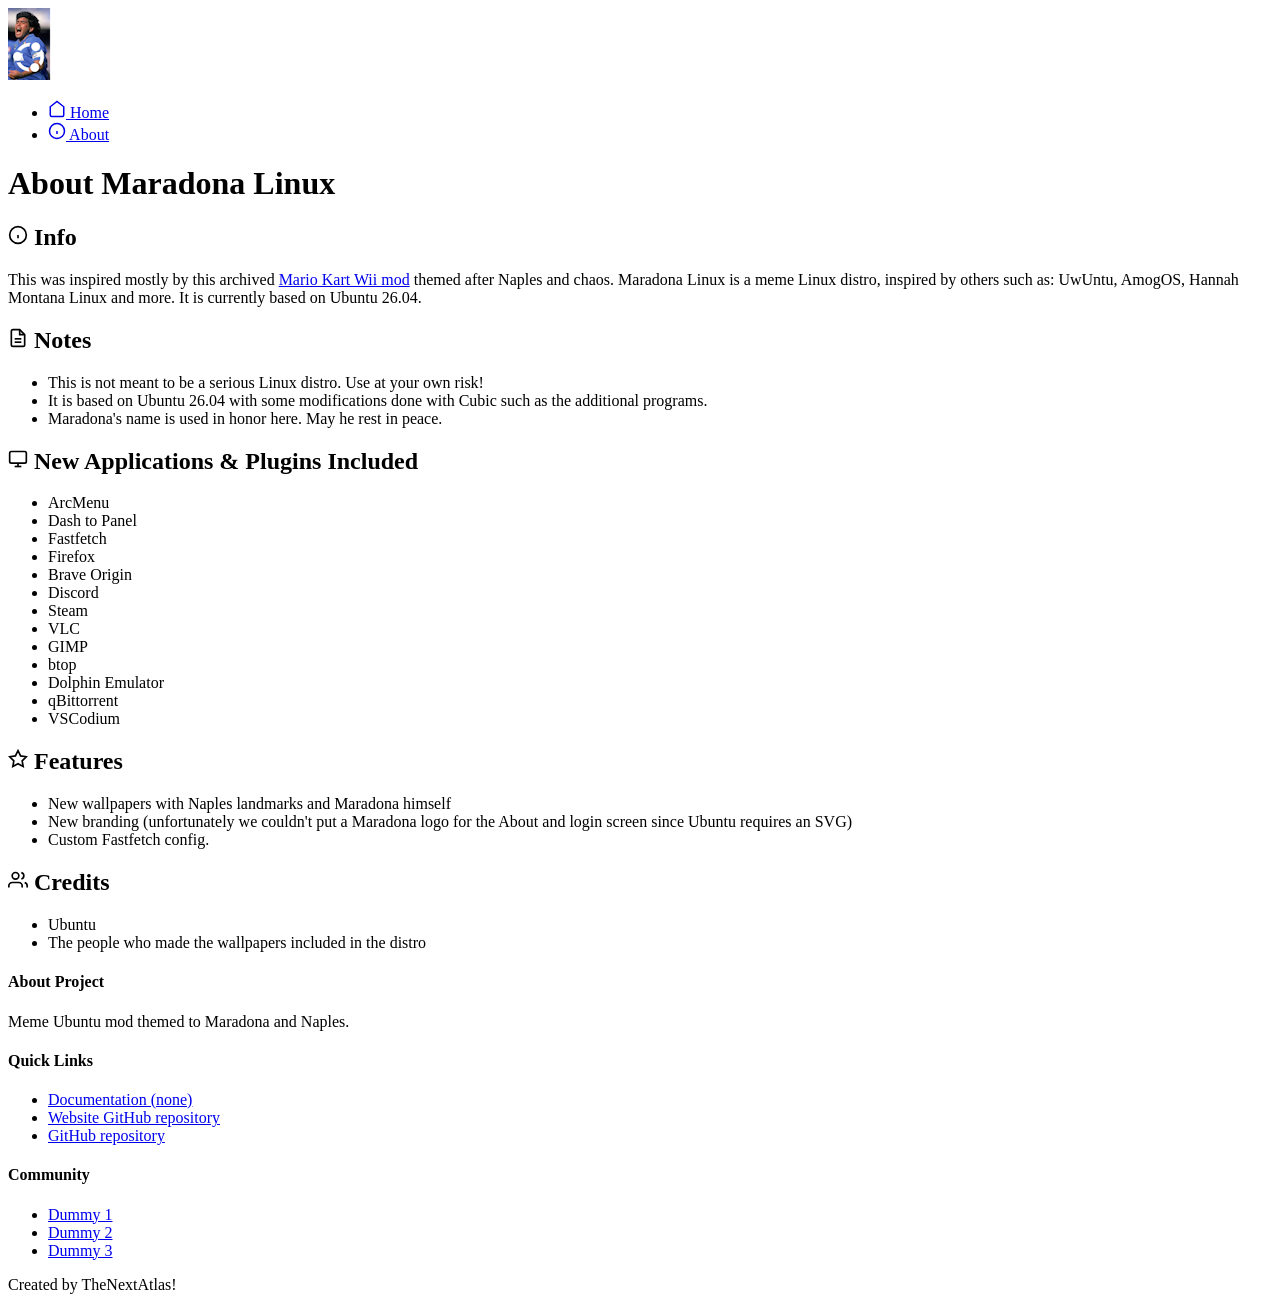
==== about.html @ fb1e4fa9 "Add files via upload" ====
<!DOCTYPE html>
<html lang="en">
<head>
  <meta charset="UTF-8">
  <meta name="viewport" content="width=device-width, initial-scale=1.0">
  <title>Maradona Linux / About</title>
  <link rel="stylesheet" href="css/style-info.css">
</head>
<body>

  <nav class="navbar">
    <a href="index.html" class="brand">
      <img src="logo.png" alt="Logo" class="brand-logo">
    </a>
    <ul class="nav-links">
      <li>
        <a href="index.html">
          <svg width="18" height="18" viewBox="0 0 24 24" fill="none" stroke="currentColor" stroke-width="2"><path d="M3 9l9-7 9 7v11a2 2 0 0 1-2 2H5a2 2 0 0 1-2-2z"/></svg>
          Home
        </a>
      </li>
      <li>
        <a href="about.html">
          <svg width="18" height="18" viewBox="0 0 24 24" fill="none" stroke="currentColor" stroke-width="2"><circle cx="12" cy="12" r="10"/><line x1="12" y1="16" x2="12" y2="12"/><line x1="12" y1="8" x2="12.01" y2="8"/></svg>
          About
        </a>
       </li>
        </ul>
    </nav>

  <div class="hero-banner">
    <h1>About Maradona Linux</h1>
  </div>

  <main class="container">

    <div class="section-card">
      <h2 class="section-title">
        <svg width="20" height="20" viewBox="0 0 24 24" fill="none" stroke="currentColor" stroke-width="2"><circle cx="12" cy="12" r="10"/><line x1="12" y1="16" x2="12" y2="12"/><line x1="12" y1="8" x2="12.01" y2="8"/></svg>
        Info
      </h2>
      <p>This was inspired mostly by this archived <a href="https://archive.org/details/maradona-kart-oui_202604">Mario Kart Wii mod</a> themed after Naples and chaos.
Maradona Linux is a meme Linux distro, inspired by others such as: UwUntu, AmogOS, Hannah Montana Linux and more. It is currently based on Ubuntu 26.04.</p>
    </div>

    <div class="section-card">
      <h2 class="section-title">
        <svg width="20" height="20" viewBox="0 0 24 24" fill="none" stroke="currentColor" stroke-width="2"><path d="M14 2H6a2 2 0 0 0-2 2v16a2 2 0 0 0 2 2h12a2 2 0 0 0 2-2V8z"/><polyline points="14 2 14 8 20 8"/><line x1="16" y1="13" x2="8" y2="13"/><line x1="16" y1="17" x2="8" y2="17"/></svg>
        Notes
      </h2>
      <ul class="info-list">
        <li>This is not meant to be a serious Linux distro. Use at your own risk!</li>
        <li>It is based on Ubuntu 26.04 with some modifications done with Cubic such as the additional programs.</li>
        <li>Maradona's name is used in honor here. May he rest in peace.</li>
      </ul>
    </div>

    <div class="section-card">
      <h2 class="section-title">
        <svg width="20" height="20" viewBox="0 0 24 24" fill="none" stroke="currentColor" stroke-width="2"><rect x="2" y="3" width="20" height="14" rx="2" ry="2"/><line x1="8" y1="21" x2="16" y2="21"/><line x1="12" y1="17" x2="12" y2="21"/></svg>
        New Applications & Plugins Included
      </h2>
      <ul class="info-list grid-list">
        <li>ArcMenu</li>
        <li>Dash to Panel</li>
        <li>Fastfetch</li>
        <li>Firefox</li>
        <li>Brave Origin</li>
        <li>Discord</li>
        <li>Steam</li>
        <li>VLC</li>
        <li>GIMP</li>
        <li>btop</li>
        <li>Dolphin Emulator</li>
        <li>qBittorrent</li>
        <li>VSCodium</li>
      </ul>
    </div>

    <div class="section-card">
      <h2 class="section-title">
        <svg width="20" height="20" viewBox="0 0 24 24" fill="none" stroke="currentColor" stroke-width="2"><polygon points="12 2 15.09 8.26 22 9.27 17 14.14 18.18 21.02 12 17.77 5.82 21.02 7 14.14 2 9.27 8.91 8.26 12 2"/></svg>
        Features
      </h2>
      <ul class="info-list">
        <li>New wallpapers with Naples landmarks and Maradona himself</li>
        <li>New branding (unfortunately we couldn't put a Maradona logo for the About and login screen since Ubuntu requires an SVG)</li>
        <li>Custom Fastfetch config.</li>
      </ul>
    </div>

    <div class="section-card">
      <h2 class="section-title">
        <svg width="20" height="20" viewBox="0 0 24 24" fill="none" stroke="currentColor" stroke-width="2"><path d="M17 21v-2a4 4 0 0 0-4-4H5a4 4 0 0 0-4 4v2"/><circle cx="9" cy="7" r="4"/><path d="M23 21v-2a4 4 0 0 0-3-3.87"/><path d="M16 3.13a4 4 0 0 1 0 7.75"/></svg>
        Credits
      </h2>
      <ul class="info-list">
        <li>Ubuntu</li>
        <li>The people who made the wallpapers included in the distro</li>
      </ul>
    </div>

  </main>

   <footer class="site-footer">
    <div class="footer-container">
      <div class="footer-col">
        <h4>About Project</h4>
        <p>Meme Ubuntu mod themed to Maradona and Naples.</p>
      </div>
      <div class="footer-col">
        <h4>Quick Links</h4>
        <ul>
          <li><a href="#">Documentation (none)</a></li>
          <li><a href="#">Website GitHub repository</a></li>
          <li><a href="https://github.com/maradona-linux/MaradonaLinux">GitHub repository</a></li>
        </ul>
      </div>
      <div class="footer-col">
        <h4>Community</h4>
        <ul>
          <li><a href="#">Dummy 1</a></li>
          <li><a href="#">Dummy 2</a></li>
          <li><a href="#">Dummy 3</a></li>
        </ul>
      </div>
    </div>
    <div class="footer-bottom">
      <p>Created by TheNextAtlas!</p>
    </div>
  </footer>

</body>
</html>
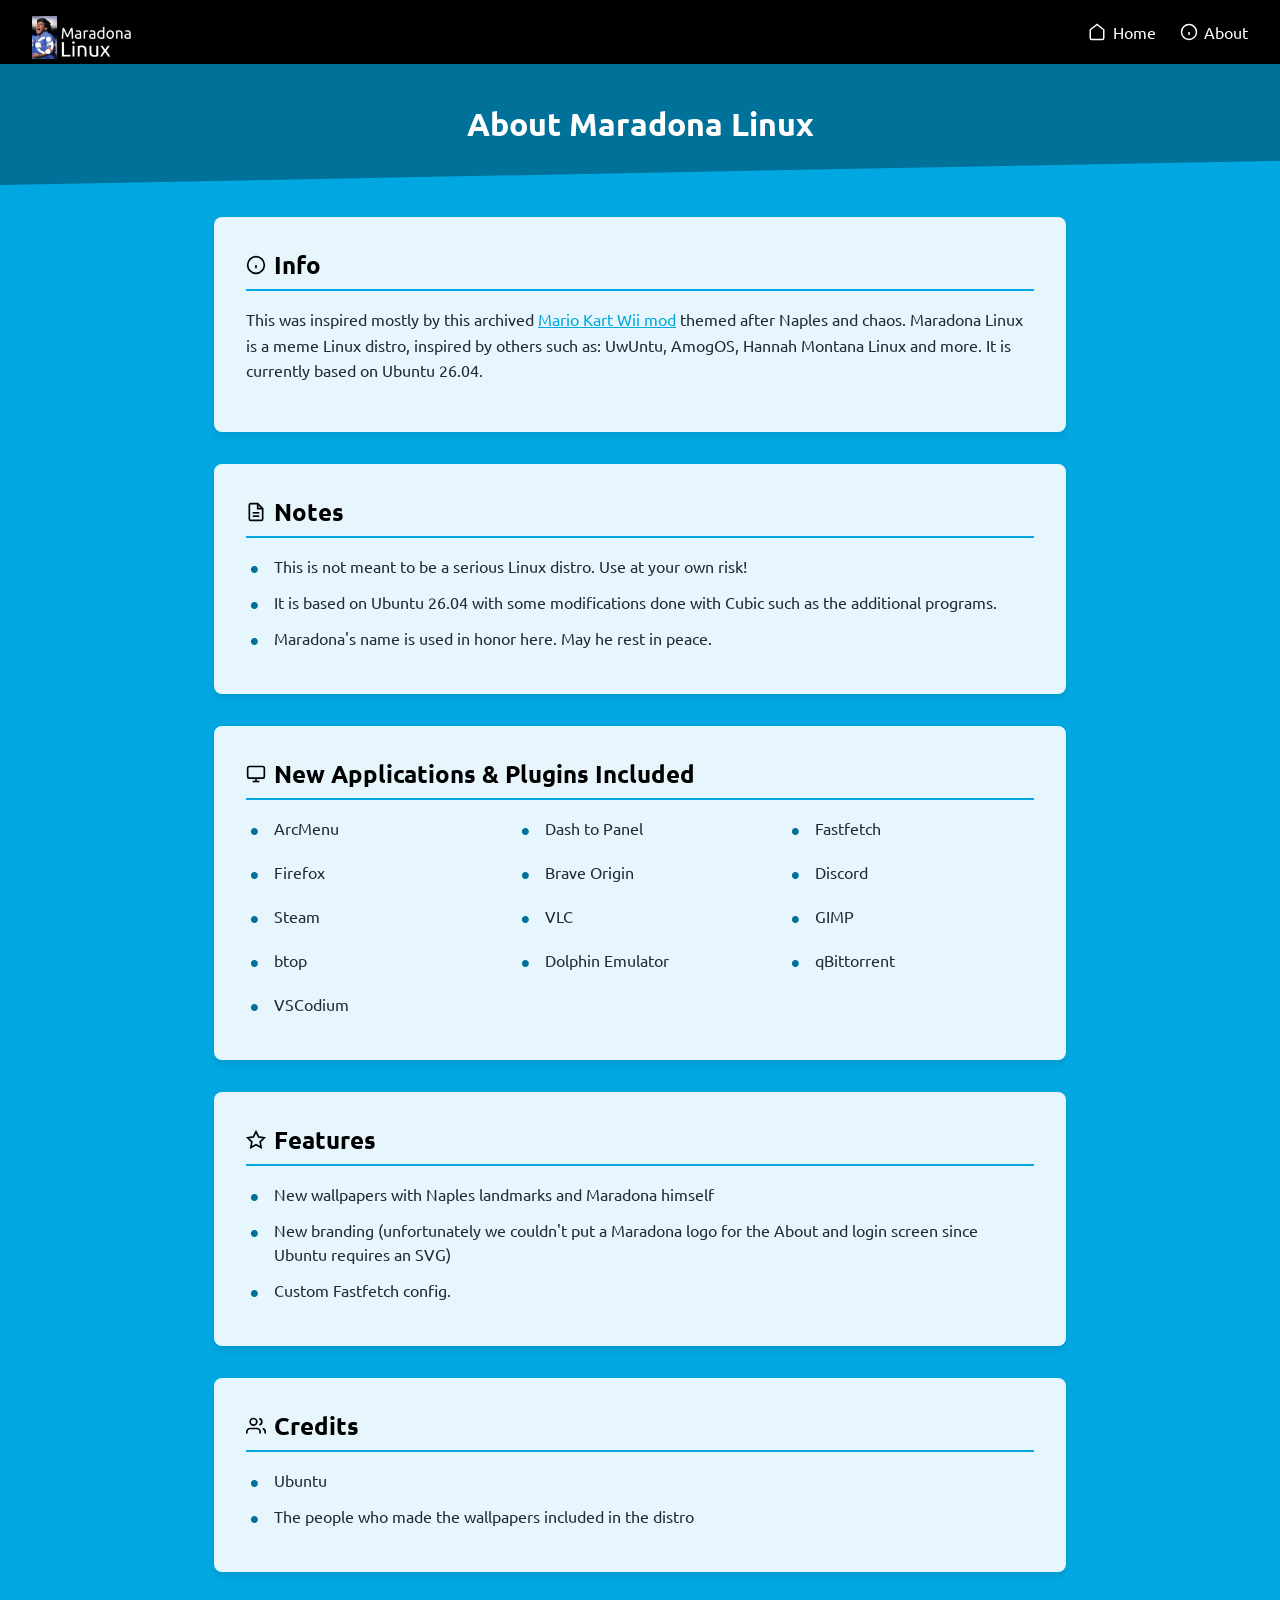
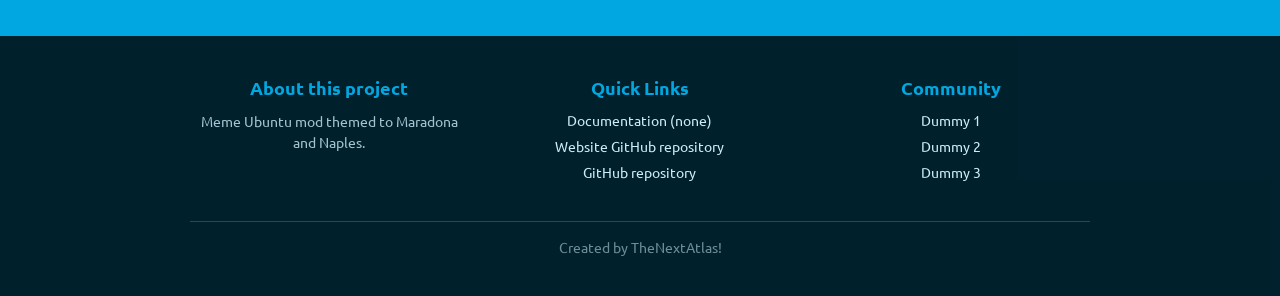
==== commit 0977e8f5: "Update about.html" ====
--- a/about.html
+++ b/about.html
@@ -14,7 +14,7 @@
     </a>
     <ul class="nav-links">
       <li>
-        <a href="index.html">
+        <a href="/">
           <svg width="18" height="18" viewBox="0 0 24 24" fill="none" stroke="currentColor" stroke-width="2"><path d="M3 9l9-7 9 7v11a2 2 0 0 1-2 2H5a2 2 0 0 1-2-2z"/></svg>
           Home
         </a>
@@ -105,7 +105,7 @@
    <footer class="site-footer">
     <div class="footer-container">
       <div class="footer-col">
-        <h4>About Project</h4>
+        <h4>About this project</h4>
         <p>Meme Ubuntu mod themed to Maradona and Naples.</p>
       </div>
       <div class="footer-col">
@@ -131,4 +131,4 @@
   </footer>
 
 </body>
-</html>+</html>
--- a/css/style-info.css
+++ b/css/style-info.css
@@ -0,0 +1,207 @@
+@import url('https://fonts.googleapis.com/css2?family=Ubuntu:ital,wght@0,300;0,400;0,500;0,700;1,300;1,400;1,500;1,700&display=swap');
+:root {
+  --primary-color: #01A7E1;
+  --dark-accent: #007299;
+  --navbar-bg: #000000;
+  --text-dark: #1f2937;
+  --text-light: #ffffff;
+  --card-bg: rgba(255, 255, 255, 0.9);
+}
+
+* {
+  box-sizing: border-box;
+  margin: 0;
+  padding: 0;
+}
+
+a {
+    color: #01A7E1; 
+}
+
+body {
+  font-family: 'Ubuntu', system-ui, -apple-system, sans-serif;  background-color: var(--primary-color);
+  color: var(--text-dark);
+  min-height: 100vh;
+  display: flex;
+  flex-direction: column;
+}
+
+.navbar {
+  background-color: var(--navbar-bg);
+  padding: 1rem 2rem;
+  display: flex;
+  justify-content: space-between;
+  align-items: center;
+}
+
+.brand {
+  height: 32px;
+  width: auto;
+  display: block;
+}
+
+.brand img {
+  height: 43px;
+  width: auto;
+  object-fit: contain;
+}
+
+.nav-links {
+  display: flex;
+  list-style: none;
+  gap: 1.5rem;
+}
+
+.nav-links a {
+  color: var(--text-light);
+  text-decoration: none;
+  display: flex;
+  align-items: center;
+  gap: 0.4rem;
+}
+
+.hero-banner {
+  background-color: var(--dark-accent);
+  color: var(--text-light);
+  padding: 2.5rem 1rem;
+  text-align: center;
+  clip-path: polygon(0 0, 100% 0, 100% 80%, 0 100%);
+}
+
+.container {
+  max-width: 900px;
+  margin: 0 auto;
+  padding: 2rem 1.5rem;
+}
+
+.section-card {
+  background-color: var(--card-bg);
+  padding: 2rem;
+  border-radius: 8px;
+  margin-bottom: 2rem;
+  box-shadow: 0 4px 6px rgba(0, 0, 0, 0.08);
+}
+
+.section-title {
+  font-size: 1.5rem;
+  margin-bottom: 1rem;
+  color: #000000;
+  border-bottom: 2px solid var(--primary-color);
+  padding-bottom: 0.5rem;
+  display: flex;
+  align-items: center;
+  gap: 0.5rem;
+}
+
+.section-card p {
+  line-height: 1.6;
+  margin-bottom: 1rem;
+}
+
+.info-list {
+  list-style: none;
+  padding-left: 0;
+}
+
+.info-list li {
+  position: relative;
+  padding-left: 1.75rem;
+  margin-bottom: 0.75rem;
+  line-height: 1.5;
+}
+
+.info-list li::before {
+  content: "•";
+  color: var(--dark-accent);
+  font-weight: bold;
+  font-size: 1.5rem;
+  position: absolute;
+  left: 0.25rem;
+  top: -0.2rem;
+}
+
+.grid-list {
+  display: grid;
+  grid-template-columns: repeat(auto-fit, minmax(200px, 1fr));
+  gap: 0.5rem 1.5rem;
+}
+
+.btn-primary {
+  display: inline-flex;
+  align-items: center;
+  gap: 0.5rem;
+  background-color: var(--navbar-bg);
+  color: var(--text-light);
+  padding: 0.8rem 1.8rem;
+  border-radius: 6px;
+  text-decoration: none;
+  font-weight: 600;
+  transition: opacity 0.2s;
+}
+
+.btn-primary:hover {
+  opacity: 0.85;
+}
+
+footer {
+  margin-top: auto;
+  padding: 1.5rem;
+  text-align: center;
+  font-size: 0.9rem;
+  opacity: 0.8;
+}
+
+.site-footer {
+  background-color: #000000;
+  color: #ffffff;
+  padding: 2.5rem 1.5rem;
+  margin-top: auto;
+}
+
+.footer-container {
+  max-width: 900px;
+  margin: 0 auto;
+  display: grid;
+  grid-template-columns: repeat(auto-fit, minmax(200px, 1fr));
+  gap: 2rem;
+}
+
+.footer-col h4 {
+  font-size: 1.1rem;
+  margin-bottom: 0.75rem;
+  color: #01A7E1;
+}
+
+.footer-col p {
+  font-size: 0.9rem;
+  line-height: 1.5;
+  color: #cccccc;
+}
+
+.footer-col ul {
+  list-style: none;
+}
+
+.footer-col ul li {
+  margin-bottom: 0.5rem;
+}
+
+.footer-col ul li a {
+  color: #ffffff;
+  text-decoration: none;
+  font-size: 0.9rem;
+}
+
+.footer-col ul li a:hover {
+  text-decoration: underline;
+}
+
+.footer-bottom {
+  max-width: 900px;
+  margin: 2rem auto 0;
+  padding-top: 1rem;
+  border-top: 1px solid #333333;
+  text-align: center;
+  font-size: 0.85rem;
+  color: #888888;
+}
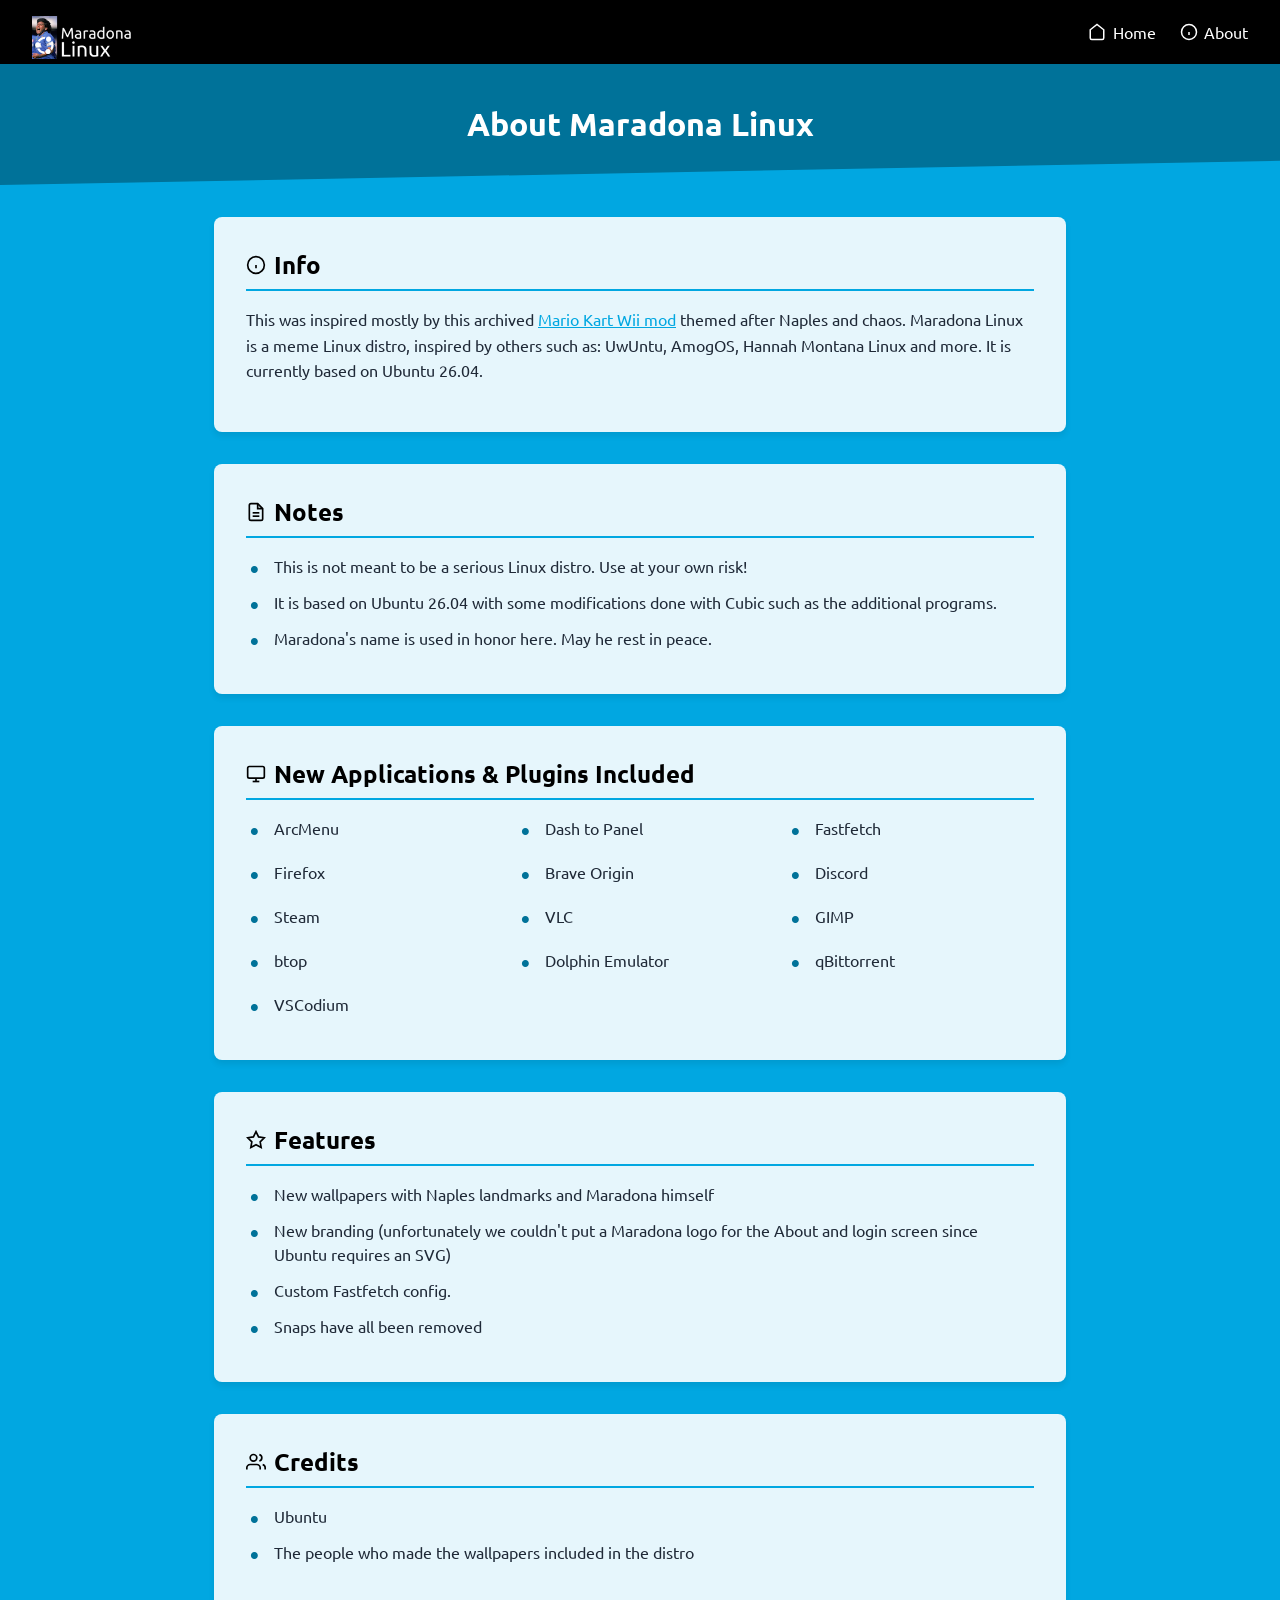
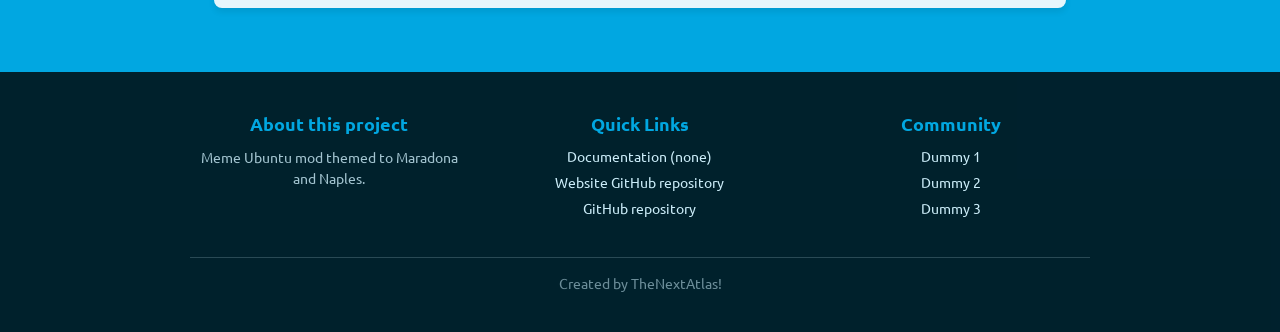
==== commit 547c9bf7: "Update about.html" ====
--- a/about.html
+++ b/about.html
@@ -86,6 +86,7 @@
         <li>New wallpapers with Naples landmarks and Maradona himself</li>
         <li>New branding (unfortunately we couldn't put a Maradona logo for the About and login screen since Ubuntu requires an SVG)</li>
         <li>Custom Fastfetch config.</li>
+        <li>Snaps have all been removed</li>
       </ul>
     </div>
 
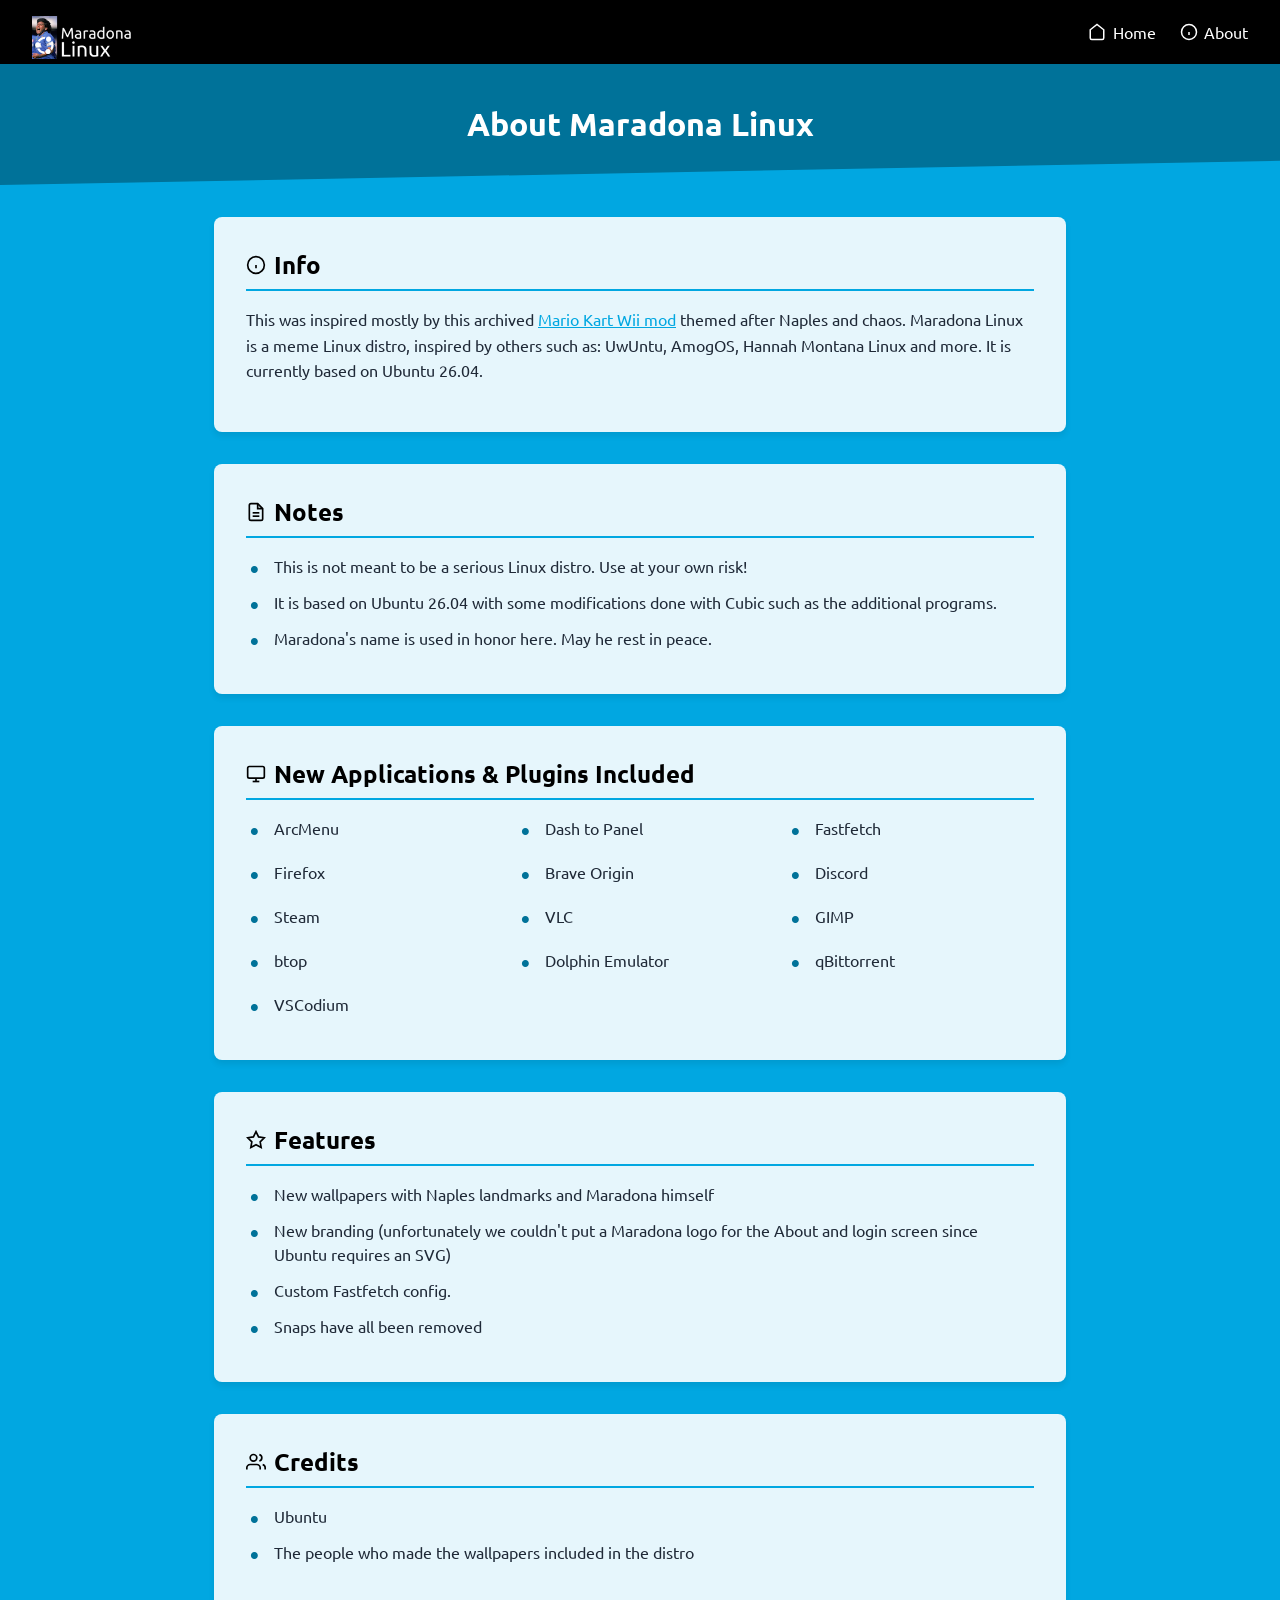
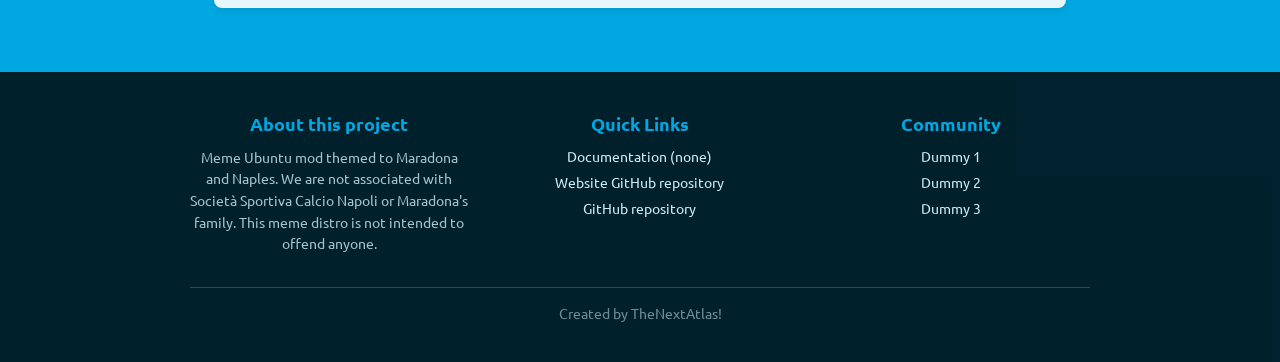
==== commit 0e6005a2: "Update about.html" ====
--- a/about.html
+++ b/about.html
@@ -107,7 +107,7 @@
     <div class="footer-container">
       <div class="footer-col">
         <h4>About this project</h4>
-        <p>Meme Ubuntu mod themed to Maradona and Naples.</p>
+        <p>Meme Ubuntu mod themed to Maradona and Naples. We are not associated with Società Sportiva Calcio Napoli or Maradona's family. This meme distro is not intended to offend anyone.</p>
       </div>
       <div class="footer-col">
         <h4>Quick Links</h4>
